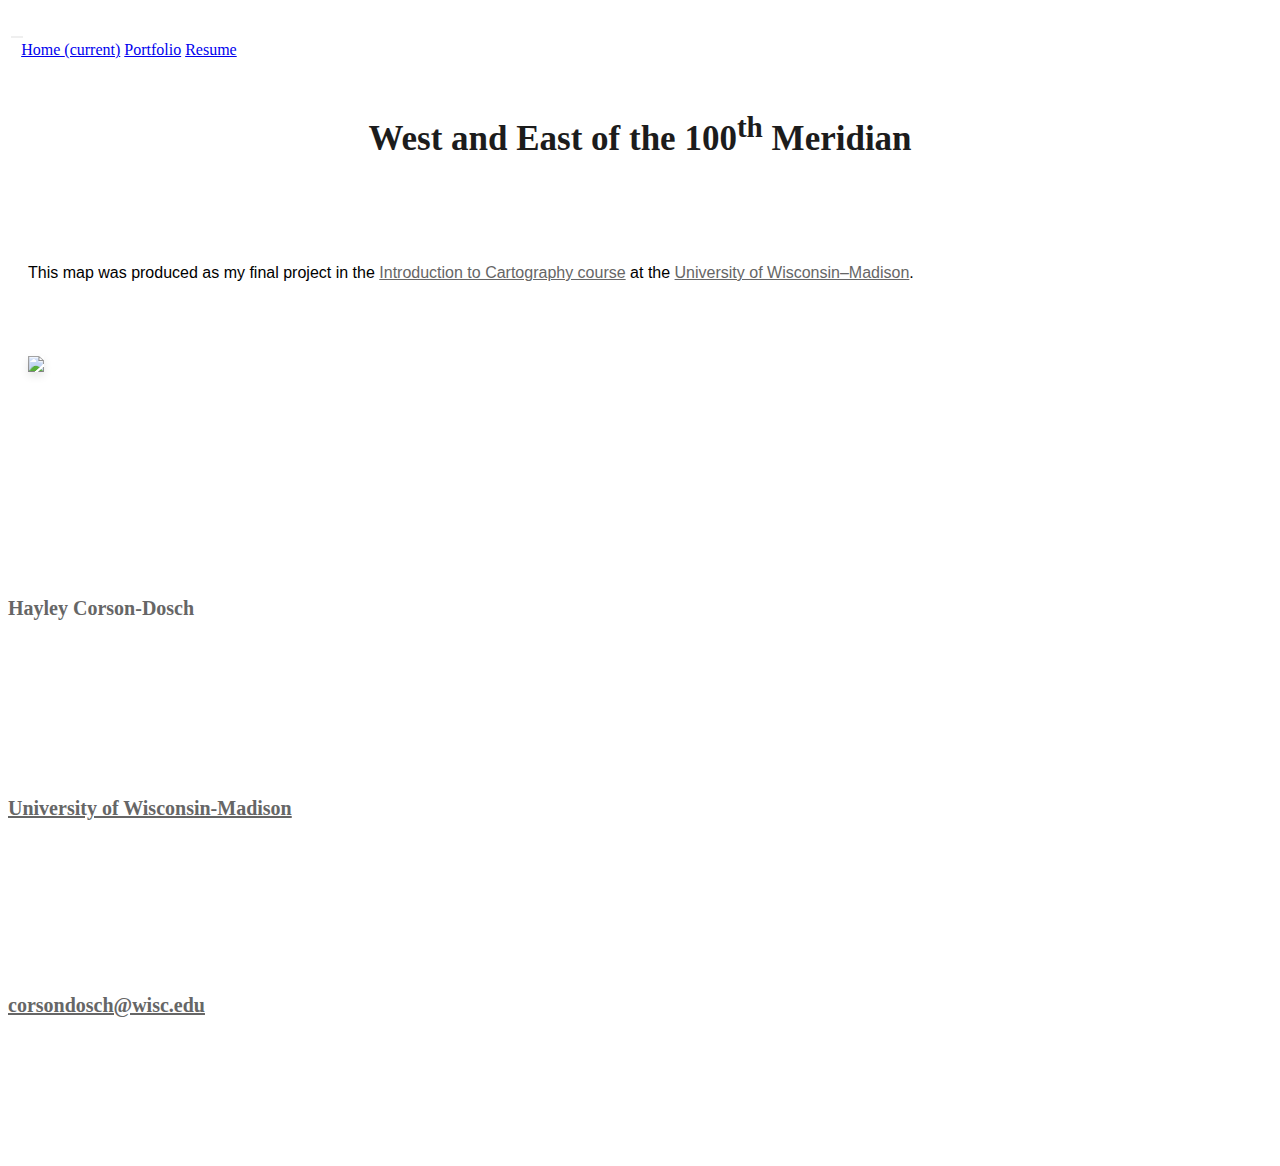
==== 100Meridian.html @ 39001a52 "try adding mapbox inset" ====
<!DOCTYPE html>
<html lang="en">
    <head>
        <meta charset="utf-8">
        <meta name="viewport" content="width=device-width">
            <title>100th Meridian</title>
            <h2 class = "pageHeading"></h2>
        <!--put your external stylesheet links here-->
        <link rel="stylesheet" href="css/bootstrap/bootstrap.min.css">
        <link rel="stylesheet" href="css/style.css">
        <!--[if IE<9]>
            <link rel="stylesheet" href="css/style.ie.css">
        <![endif]-->

        <!--you can also place internal styles here
        place these within <style> tags-->

    </head>

    <body>

      <nav class="navbar navbar-expand-lg navbar-light bg-light">
        <!-- <a class="navbar-brand" href="#">Navbar</a> -->
        <button class="navbar-toggler" type="button" data-toggle="collapse" data-target="#navbarNavAltMarkup" aria-controls="navbarNavAltMarkup" aria-expanded="false" aria-label="Toggle navigation">
          <span class="navbar-toggler-icon"></span>
        </button>
        <div class="collapse navbar-collapse" id="navbarNavAltMarkup">
          <div class="navbar-nav">
            <a class="nav-item nav-link active" href="index.html">Home <span class="sr-only">(current)</span></a>
            <a class="nav-item nav-link" href="Portfolio.html">Portfolio</a>
            <a class="nav-item nav-link" href="assets/Resume_CorsonDosch.pdf" target="_blank">Resume</a>
          </div>
        </div>
      </nav>

      <div class="jumbotron">
        <h2>West and East of the 100<sup>th</sup> Meridian</h2>
      </div>

      <div>
        <div class="container-fluid">
          <div class="row"></div>
        </div>
        <div class="container-fluid">
          <div class="row">
            <div class="col-md-3"></div>
            <div class="col-md-6 indexText">
              <p>
                This map was produced as my final project in the <a href="https://geography.wisc.edu/cartography/education/G370/G370FA2019.html" target="_blank">Introduction to Cartography course</a> at the <a href="https://geography.wisc.edu/" target="_blank">University of Wisconsin–Madison</a>.
              </p>
              <br>
            </div>
            <div class="col-md-3"></div>
          </div>
        </div>
        <!-- image mosaic -->
        <div class="container-fluid">
          <div class="row">
            <div class="col-md-1"></div>
            <div class="col-md-10 col-xs-12">
                <img class="img_test" src="assets/HCD_100Meridian.jpg" style="width:100%">
            </div>
            <div class="col-md-1"></div>
          </div>
        </div>
      </div>

      <div>
        <footer>
          <div class="container-fluid">
            <div class="jumbotron">
              <div class="footer-text">
                <h3>
                  <b>Hayley Corson-Dosch</b>
                </h3>
                    <h4><a href="https://www.geography.wisc.edu/" target="_blank">University of Wisconsin-Madison</a></h4>
                    <h4>
                      <a href="mailto:corsondosch@wisc.edu" target="_blank">corsondosch@wisc.edu</a>
                    </h4>
              </div>
            </div>
          </div>
        </footer>
      </div>

        <!--put your external script links here-->
        <script type="text/javascript" src="lib/jquery-3.5.0.js"></script>
        <script type="text/javascript" src="lib/bootstrap/bootstrap.min.js"></script>
        <script type="text/javascript" src="js/main.js"></script>
    </body>
</html>
---- css/style.css ----
/* Hayley Corson-Dosch style sheet */

/* div {
	display: block;
} */

.navbar-nav {
	padding-left: 10px;
}

.navbar {
	padding-left: 0%;
	padding-top: 0px;
	padding: .2rem .2rem;
}

.nabbar-toggle {
	background-color: white;
}

.navbar-toggler {
	border: none;
}

.nav-link {
	line-height: 14px;
}

.jumbotron {
	background-color: #ffffff;
	padding: 20px 0px 0px 0px;
	margin-bottom: 0px;
}

.jumbotron h2 {
	color: #1c1c1c;
	font-size: 35px;
	text-align: center
}

.jumbotron p {
	color: #666666;
	font-size: 20px;
	text-align: center;
}

.jumbotron b {
	color: #666666;
	font-size: 20px;
	text-align: left;
}

.jumbotron a {
	color: #666666;
	font-size: 20px;
	text-align: left;
}

.photo {
	text-align: center;
}

.hayley_photo {
	border-radius: 5px;
}

.mapboxgl-canvas {
	left: 0;
}


.row {
	display: flex;
	flex-wrap: wrap;
	padding-top: 20px;
	padding-right: 20px;
	padding-bottom: 20px;
	padding-left: 20px;
}

.column {
    /* flex: 25%;
    max-width: 25%; */
		padding-top: 20px;
		padding-right: 20px;
		padding-bottom: 20px;
		padding-left: 20px;
}

.horiz-thumbnail {
	padding-top: 20px;
	padding-right: 0px;
	padding-bottom: 30px;
	padding-left: 0px;
}

.vert-thumbnail {
	padding-top: 20px;
	padding-right: 0px;
	padding-bottom: 0px;
	padding-left: 0px;
}

.info-graphic {
	padding-top: 20px;
	padding-right: 0px;
	padding-bottom: 20px;
	padding-left: 0px;
}

.indexText {
	text-align: justify;
	font-style: normal;
	font-family: sans-serif;
}

.indexText a {
	color: #666666;
}

.footer-text {
	padding-top: 20px;
	padding-right: 0px;
	padding-bottom: 20px;
	padding-left: 0px;
	font-size: 5em;
}

.img_test {
    box-shadow: 0 4px 8px 0 rgba(0,0,0, 0.1);
}
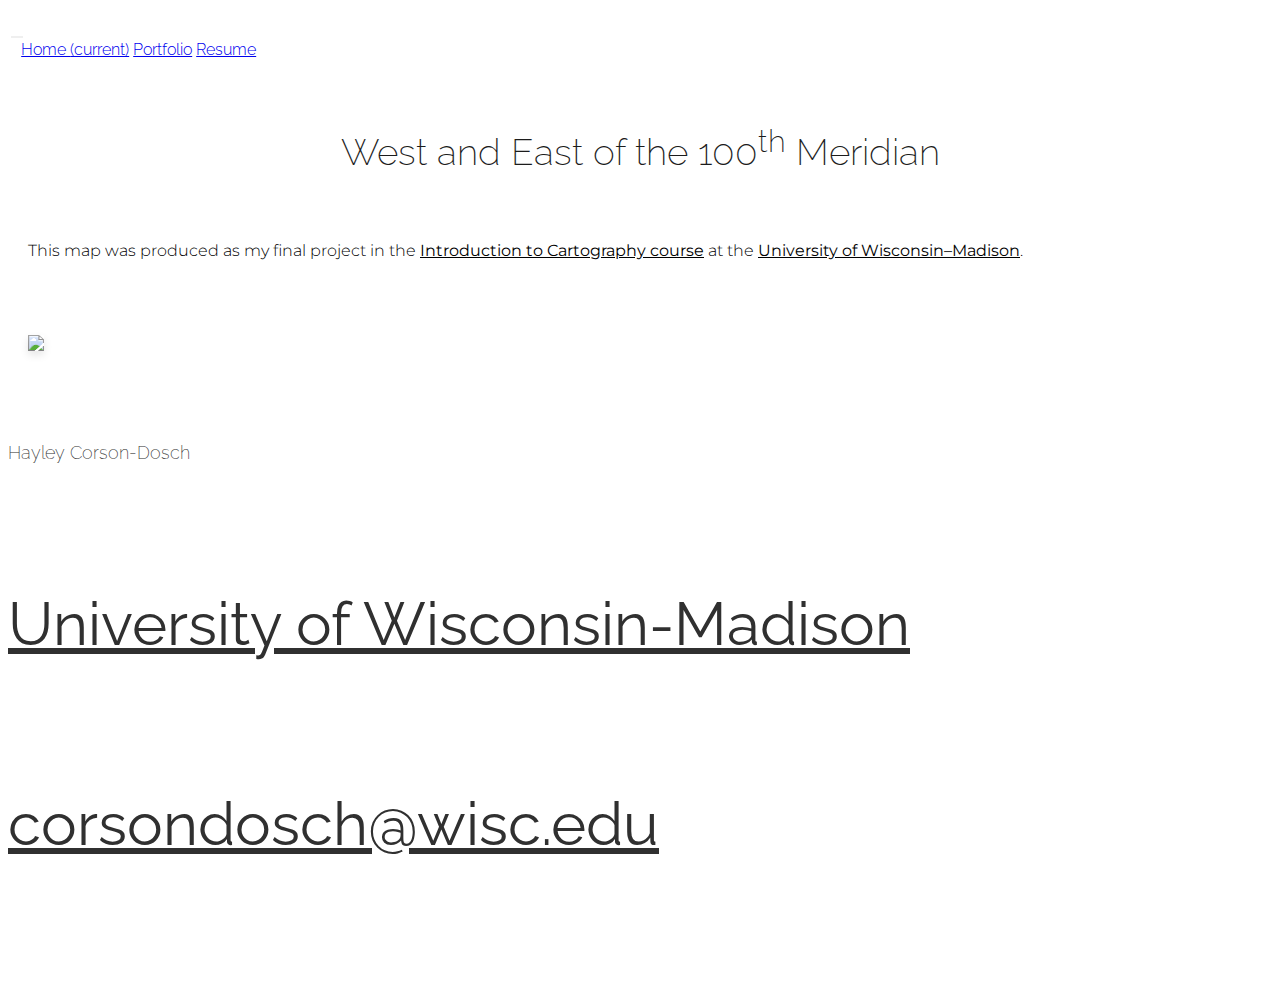
==== commit a9fc41ba: "Update resume page" ====
--- a/100Meridian.html
+++ b/100Meridian.html
@@ -7,6 +7,7 @@
             <h2 class = "pageHeading"></h2>
         <!--put your external stylesheet links here-->
         <link rel="stylesheet" href="css/bootstrap/bootstrap.min.css">
+        <link rel="stylesheet" href="https://fonts.googleapis.com/css?family=Raleway:100,200,300,400|Montserrat:100,200,300,400">
         <link rel="stylesheet" href="css/style.css">
         <!--[if IE<9]>
             <link rel="stylesheet" href="css/style.ie.css">
@@ -28,7 +29,7 @@
           <div class="navbar-nav">
             <a class="nav-item nav-link active" href="index.html">Home <span class="sr-only">(current)</span></a>
             <a class="nav-item nav-link" href="Portfolio.html">Portfolio</a>
-            <a class="nav-item nav-link" href="assets/Resume_CorsonDosch.pdf" target="_blank">Resume</a>
+            <a class="nav-item nav-link" href="Resume.html">Resume</a>
           </div>
         </div>
       </nav>
@@ -38,9 +39,6 @@
       </div>
 
       <div>
-        <div class="container-fluid">
-          <div class="row"></div>
-        </div>
         <div class="container-fluid">
           <div class="row">
             <div class="col-md-3"></div>
@@ -70,9 +68,7 @@
           <div class="container-fluid">
             <div class="jumbotron">
               <div class="footer-text">
-                <h3>
-                  <b>Hayley Corson-Dosch</b>
-                </h3>
+                <h3>Hayley Corson-Dosch</h3>
                     <h4><a href="https://www.geography.wisc.edu/" target="_blank">University of Wisconsin-Madison</a></h4>
                     <h4>
                       <a href="mailto:corsondosch@wisc.edu" target="_blank">corsondosch@wisc.edu</a>
@@ -84,8 +80,10 @@
       </div>
 
         <!--put your external script links here-->
-        <script type="text/javascript" src="lib/jquery-3.5.0.js"></script>
+        <!-- <script type="text/javascript" src="lib/jquery-3.5.0.min.js"></script> -->
+        <script type="text/javascript" src="lib/jquery-3.4.1.js"></script>
+        <!-- <script type="text/javascript" src="lib/bootstrap/bootstrap.js"></script> -->
         <script type="text/javascript" src="lib/bootstrap/bootstrap.min.js"></script>
-        <script type="text/javascript" src="js/main.js"></script>
+        <!-- <script type="text/javascript" src="js/main.js"></script> -->
     </body>
 </html>
--- a/css/style.css
+++ b/css/style.css
@@ -24,36 +24,69 @@
 
 .nav-link {
 	line-height: 14px;
+	font-family: 'Raleway', sans-serif;
+	font-weight: 300;
 }
 
 .jumbotron {
 	background-color: #ffffff;
-	padding: 20px 0px 0px 0px;
+	padding: 30px 0px 0px 0px;
 	margin-bottom: 0px;
+	font-family: 'Raleway', sans-serif;
+}
+
+.jumbotron h1 {
+	color: #1c1c1c;
+	font-size: 2.8em;
+	text-align: center;
+	font-weight: 200;
+}
+@media screen and (max-width: 600px) {
+  .jumbotron h1 {font-size: 1.8em;}
 }
 
 .jumbotron h2 {
 	color: #1c1c1c;
-	font-size: 35px;
-	text-align: center
+	font-size: 2.3em;
+	text-align: center;
+	font-weight: 200;
 }
 
 .jumbotron p {
 	color: #666666;
-	font-size: 20px;
+	font-size: 1.47em;
 	text-align: center;
+	font-weight: 200;
+	/* font-style: ExtraLight; */
+}
+@media screen and (max-width: 600px) {
+  .jumbotron p {font-size: 0.948em;}
 }
 
-.jumbotron b {
-	color: #666666;
-	font-size: 20px;
-	text-align: left;
+.jumbotron h5 {
+	color: #303030;
+	font-size: 1em;
+	text-align: center;
+	font-style: italic;
+	font-weight: 200;
+}
+@media screen and (max-width: 600px) {
+  .jumbotron h5 {font-size: 0.8em;}
 }
 
+.jumbotron h3 {
+	color: #303030;
+	font-size: 0.22em;
+	text-align: left;
+	font-weight: 200;
+}
+
+
 .jumbotron a {
-	color: #666666;
-	font-size: 20px;
+	color: #303030;
+	font-size: 0.75em;
 	text-align: left;
+	font-weight: 400;
 }
 
 .photo {
@@ -61,13 +94,19 @@
 }
 
 .hayley_photo {
-	border-radius: 5px;
+	border-radius: 2px;
 }
 
-.mapboxgl-canvas {
-	left: 0;
+.introText {
+	text-align: justify;
+	font-family: 'Montserrat', sans-serif;
+	font-weight: 300;
 }
 
+.introText a {
+	font-weight: 400;
+	color: #000000;
+}
 
 .row {
 	display: flex;
@@ -110,12 +149,13 @@
 
 .indexText {
 	text-align: justify;
-	font-style: normal;
-	font-family: sans-serif;
+	font-family: 'Montserrat', sans-serif;
+	font-weight: 300;
 }
 
 .indexText a {
-	color: #666666;
+	font-weight: 400;
+	color: #000000;
 }
 
 .footer-text {
@@ -129,3 +169,18 @@
 .img_test {
     box-shadow: 0 4px 8px 0 rgba(0,0,0, 0.1);
 }
+
+.container-resume {
+	text-align: center;
+}
+
+.resume {
+	width:70vw;
+	height: 181vh;
+}
+@media screen and (max-width: 600px) {
+  .resume {
+		width:100vw;
+		height: 85vh;
+	}
+}
